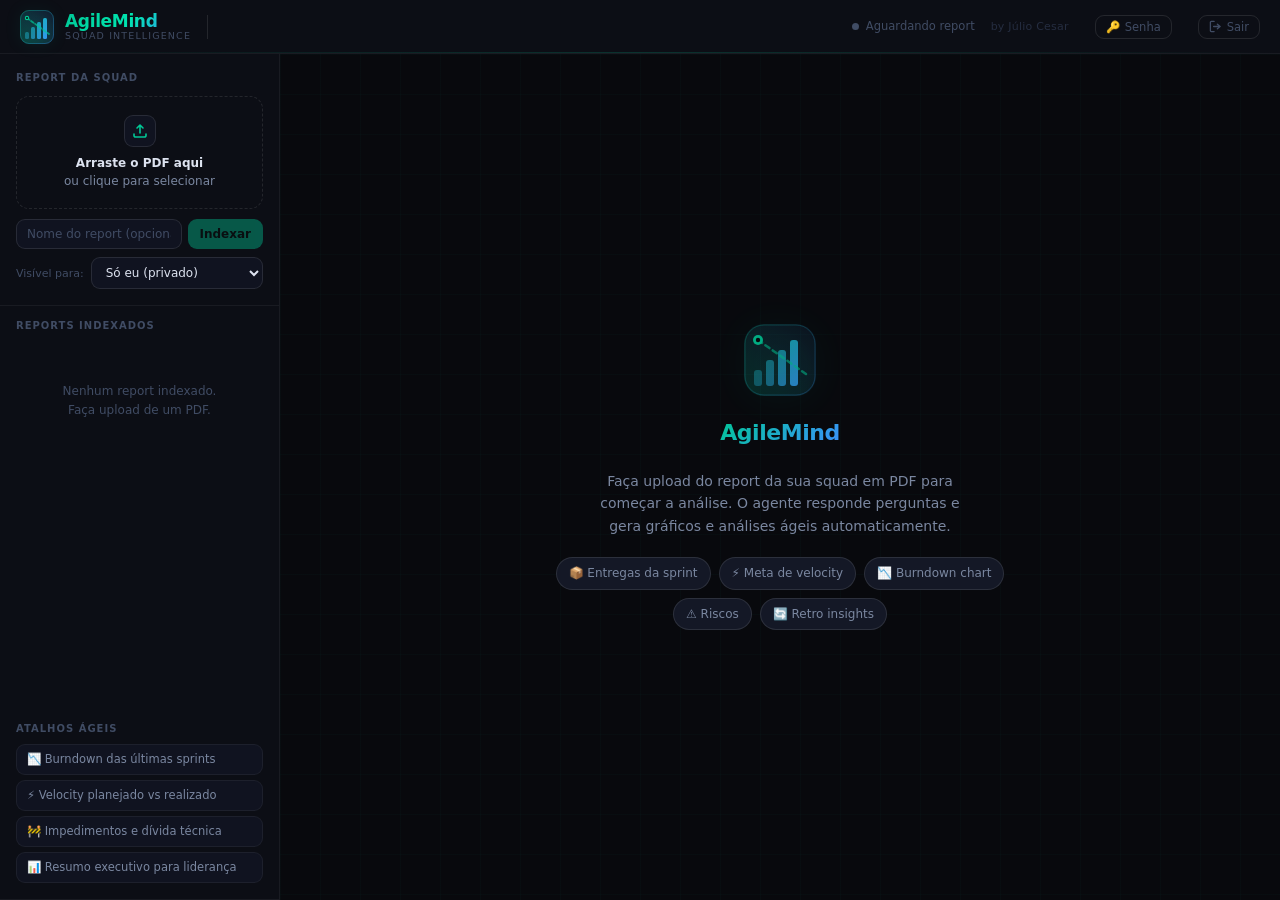
==== templates/index.html @ 61f4c6a7 "Fix desktop: select de visibilidade estourava a sidebar O <select> "Visível para" tinha min-width: a" ====
<!DOCTYPE html>
<html lang="pt-BR">
<head>
<meta charset="UTF-8"/>
<meta name="viewport" content="width=device-width, initial-scale=1.0"/>
<title>AgileMind · Análise de Squads</title>
<link rel="stylesheet" href="/static/pwdfield.css"/>
<style>
/* ═══════════════════════════════════════════════════════
   TOKENS
═══════════════════════════════════════════════════════ */
*, *::before, *::after { box-sizing: border-box; margin: 0; padding: 0; }

:root {
  --bg-base:     #08090d;
  --bg-surface:  #0c0e15;
  --bg-elevated: #101320;
  --bg-card:     #141826;
  --bg-hover:    #1a1f30;
  --bg-active:   #1e2438;

  --border:      rgba(255,255,255,0.055);
  --border-md:   rgba(255,255,255,0.10);
  --border-hi:   rgba(255,255,255,0.16);

  --text-primary:   #dde3f0;
  --text-secondary: #7a87a0;
  --text-muted:     #404c64;
  --text-dim:       #252d40;

  /* AgileMind brand: verde-esmeralda vibrante + laranja */
  --accent:      #00c896;
  --accent-glow: rgba(0,200,150,0.20);
  --accent-bg:   rgba(0,200,150,0.08);
  --accent-2:    #ff7a45;
  --accent-2bg:  rgba(255,122,69,0.10);

  --sprint-blue: #3d8eff;
  --sprint-bluebg: rgba(61,142,255,0.10);

  --red:    #ff5c5c;
  --yellow: #ffc44d;
  --green:  #00c896;

  --radius-sm: 5px;
  --radius-md: 9px;
  --radius-lg: 13px;
  --radius-xl: 18px;

  --font-main: 'DM Sans', 'Segoe UI', system-ui, sans-serif;
  --font-mono: 'JetBrains Mono', 'Fira Code', 'Cascadia Code', monospace;
}

@import url('https://fonts.googleapis.com/css2?family=DM+Sans:wght@300;400;500;600;700&family=JetBrains+Mono:wght@400;500&display=swap');

html, body {
  height: 100%;
  overflow: hidden;
  font-family: var(--font-main);
  background: var(--bg-base);
  color: var(--text-primary);
  font-size: 14px;
  line-height: 1.55;
}

/* ═══════════════════════════════════════════════════════
   LAYOUT
═══════════════════════════════════════════════════════ */
.app {
  display: grid;
  grid-template-rows: 54px 1fr;
  grid-template-columns: 280px 1fr;
  height: 100vh;
  height: 100dvh; /* iOS Safari: respeita a barra do navegador (evita input fora da dobra) */
  min-height: 0;
}

/* ═══════════════════════════════════════════════════════
   HEADER
═══════════════════════════════════════════════════════ */
.header {
  grid-column: 1 / -1;
  background: var(--bg-surface);
  border-bottom: 1px solid var(--border);
  display: flex;
  align-items: center;
  padding: 0 20px;
  gap: 16px;
  position: relative;
  z-index: 10;
}

.header::after {
  content: '';
  position: absolute;
  bottom: 0; left: 0; right: 0;
  height: 1px;
  background: linear-gradient(90deg, transparent, var(--accent-glow), transparent);
}

/* Logo SVG AgileMind */
.logo-wrap {
  display: flex;
  align-items: center;
  gap: 11px;
  flex-shrink: 0;
}
.logo-svg {
  width: 34px;
  height: 34px;
  flex-shrink: 0;
  filter: drop-shadow(0 0 8px var(--accent-glow));
}
.logo-name {
  display: flex;
  flex-direction: column;
  line-height: 1.1;
}
.logo-name-main {
  font-size: 17px;
  font-weight: 700;
  letter-spacing: -0.02em;
  background: linear-gradient(135deg, #00c896 0%, #00e5b0 50%, #3d8eff 100%);
  -webkit-background-clip: text;
  -webkit-text-fill-color: transparent;
  background-clip: text;
}
.logo-name-sub {
  font-size: 9.5px;
  font-weight: 500;
  letter-spacing: 0.12em;
  text-transform: uppercase;
  color: var(--text-muted);
}

.header-divider {
  width: 1px;
  height: 24px;
  background: var(--border-md);
}

.header-doc-badge {
  display: flex;
  align-items: center;
  gap: 7px;
  background: var(--accent-bg);
  border: 1px solid rgba(0,200,150,0.2);
  border-radius: var(--radius-md);
  padding: 4px 10px;
  font-size: 12px;
  color: var(--accent);
  font-weight: 500;
  max-width: 300px;
  overflow: hidden;
  text-overflow: ellipsis;
  white-space: nowrap;
  transition: opacity 0.2s;
}
.header-doc-badge.hidden { display: none; }
.header-doc-badge svg { flex-shrink: 0; }

.header-status {
  margin-left: auto;
  display: flex;
  align-items: center;
  gap: 7px;
  font-size: 11.5px;
  color: var(--text-muted);
}
.status-dot {
  width: 7px; height: 7px;
  border-radius: 50%;
  background: var(--text-muted);
  flex-shrink: 0;
  transition: background 0.3s, box-shadow 0.3s;
}
.status-dot.ok   { background: var(--accent); box-shadow: 0 0 6px var(--accent-glow); }
.status-dot.busy { background: var(--yellow); box-shadow: 0 0 6px rgba(255,196,77,0.4); animation: pulse-busy 1s infinite; }
.status-dot.err  { background: var(--red); }
@keyframes pulse-busy { 0%,100%{opacity:1} 50%{opacity:0.4} }

.header-author {
  font-size: 11px;
  color: var(--text-dim);
  font-weight: 500;
  letter-spacing: 0.02em;
}

/* ═══════════════════════════════════════════════════════
   SIDEBAR
═══════════════════════════════════════════════════════ */
.sidebar {
  background: var(--bg-surface);
  border-right: 1px solid var(--border);
  display: flex;
  flex-direction: column;
  overflow: hidden;
  min-height: 0;
}

.sidebar-section {
  padding: 16px;
  border-bottom: 1px solid var(--border);
}
.sidebar-section-title {
  font-size: 10px;
  font-weight: 600;
  letter-spacing: 0.1em;
  text-transform: uppercase;
  color: var(--text-muted);
  margin-bottom: 10px;
}

/* Upload zone */
.upload-zone {
  border: 1.5px dashed var(--border-md);
  border-radius: var(--radius-lg);
  padding: 18px 12px;
  text-align: center;
  cursor: pointer;
  transition: border-color 0.2s, background 0.2s;
  position: relative;
}
.upload-zone:hover, .upload-zone.drag-over {
  border-color: var(--accent);
  background: var(--accent-bg);
}
.upload-zone input[type=file] {
  position: absolute; inset: 0; opacity: 0; cursor: pointer; width: 100%; height: 100%;
}
.upload-zone-icon {
  width: 32px; height: 32px;
  background: var(--bg-elevated);
  border: 1px solid var(--border-md);
  border-radius: var(--radius-md);
  display: flex; align-items: center; justify-content: center;
  margin: 0 auto 8px;
  color: var(--accent);
  transition: background 0.2s, border-color 0.2s;
}
.upload-zone-text { font-size: 12px; color: var(--text-secondary); line-height: 1.4; }
.upload-zone-text strong { color: var(--text-primary); display: block; margin-bottom: 2px; }

/* Estado: arquivo selecionado */
.upload-zone.file-selected {
  border-style: solid;
  border-color: rgba(0,200,150,0.45);
  background: var(--accent-bg);
  cursor: default;
}
.upload-zone.file-selected input[type=file] { pointer-events: none; }
.upload-zone.file-selected .upload-zone-icon {
  background: rgba(0,200,150,0.15);
  border-color: rgba(0,200,150,0.35);
  color: var(--accent);
}
.upload-file-name {
  font-size: 12.5px;
  font-weight: 600;
  color: var(--accent);
  white-space: nowrap;
  overflow: hidden;
  text-overflow: ellipsis;
  max-width: 180px;
  margin: 0 auto 2px;
}
.upload-file-size {
  font-size: 11px;
  color: var(--text-muted);
}
.upload-file-change {
  display: inline-block;
  margin-top: 6px;
  font-size: 11px;
  color: var(--text-muted);
  text-decoration: underline;
  cursor: pointer;
  pointer-events: all;
  position: relative;
  z-index: 2;
}
.upload-file-change:hover { color: var(--text-secondary); }

/* Alias input */
.alias-row {
  display: flex;
  gap: 6px;
  margin-top: 10px;
}
.alias-input {
  flex: 1;
  min-width: 0; /* permite o flex encolher abaixo da largura intrínseca (select não estoura) */
  max-width: 100%;
  background: var(--bg-elevated);
  border: 1px solid var(--border-md);
  border-radius: var(--radius-md);
  padding: 7px 10px;
  color: var(--text-primary);
  font-size: 12px;
  font-family: var(--font-main);
  outline: none;
  transition: border-color 0.2s;
}
.alias-input:focus { border-color: var(--accent); }
.alias-input::placeholder { color: var(--text-muted); }

.btn-upload {
  padding: 7px 12px;
  background: var(--accent);
  color: #050f0a;
  border: none;
  border-radius: var(--radius-md);
  font-size: 12px;
  font-weight: 600;
  cursor: pointer;
  transition: opacity 0.2s, transform 0.1s;
  font-family: var(--font-main);
  white-space: nowrap;
}
.btn-upload:hover { opacity: 0.88; }
.btn-upload:active { transform: scale(0.97); }
.btn-upload:disabled { opacity: 0.4; cursor: not-allowed; }

/* Progress bar */
.upload-progress {
  margin-top: 10px;
  display: none;
}
.progress-bar-track {
  background: var(--bg-elevated);
  border-radius: 99px;
  height: 4px;
  overflow: hidden;
}
.progress-bar-fill {
  height: 100%;
  background: linear-gradient(90deg, var(--accent), #00e5b0);
  border-radius: 99px;
  transition: width 0.3s;
  width: 0%;
}
.progress-label {
  font-size: 11px;
  color: var(--text-muted);
  margin-top: 5px;
}

/* Reports list */
.reports-list {
  flex: 1;
  overflow-y: auto;
  padding: 10px 10px 16px;
  display: flex;
  flex-direction: column;
  gap: 4px;
  min-height: 0;
}
.reports-list::-webkit-scrollbar { width: 4px; }
.reports-list::-webkit-scrollbar-thumb { background: var(--border-md); border-radius: 2px; }

.report-item {
  padding: 9px 10px;
  border-radius: var(--radius-md);
  cursor: pointer;
  display: flex;
  align-items: flex-start;
  gap: 9px;
  border: 1px solid transparent;
  transition: background 0.15s, border-color 0.15s;
}
.report-item:hover { background: var(--bg-hover); border-color: var(--border); }
.report-item.active {
  background: var(--accent-bg);
  border-color: rgba(0,200,150,0.25);
}
.report-item-icon {
  width: 28px; height: 28px;
  background: var(--bg-elevated);
  border-radius: var(--radius-sm);
  display: flex; align-items: center; justify-content: center;
  font-size: 13px;
  flex-shrink: 0;
  margin-top: 1px;
}
.report-item.active .report-item-icon { background: var(--accent-bg); }
.report-item-info { flex: 1; min-width: 0; }
.report-item-name {
  font-size: 12.5px;
  font-weight: 500;
  color: var(--text-primary);
  white-space: nowrap;
  overflow: hidden;
  text-overflow: ellipsis;
}
.report-item.active .report-item-name { color: var(--accent); }
.report-item-meta {
  font-size: 10.5px;
  color: var(--text-muted);
  margin-top: 1px;
}
.report-item-del {
  opacity: 0;
  background: none;
  border: none;
  color: var(--text-muted);
  cursor: pointer;
  padding: 2px;
  border-radius: 4px;
  transition: opacity 0.15s, color 0.15s;
  flex-shrink: 0;
}
.report-item:hover .report-item-del { opacity: 1; }
.report-item-del:hover { color: var(--red); }

.reports-empty {
  text-align: center;
  padding: 24px 12px;
  color: var(--text-muted);
  font-size: 12px;
  line-height: 1.6;
}

/* Quick prompts */
.sidebar-section.prompts .sidebar-section-title { margin-bottom: 8px; }
.quick-prompts { display: flex; flex-direction: column; gap: 5px; }
.quick-prompt-btn {
  width: 100%;
  text-align: left;
  background: var(--bg-elevated);
  border: 1px solid var(--border);
  border-radius: var(--radius-md);
  padding: 7px 10px;
  font-size: 11.5px;
  color: var(--text-secondary);
  cursor: pointer;
  transition: background 0.15s, border-color 0.15s, color 0.15s;
  font-family: var(--font-main);
  line-height: 1.3;
}
.quick-prompt-btn:hover {
  background: var(--bg-hover);
  border-color: var(--border-md);
  color: var(--text-primary);
}

/* ═══════════════════════════════════════════════════════
   MAIN CONTENT
═══════════════════════════════════════════════════════ */
.main {
  display: flex;
  flex-direction: column;
  min-height: 0;
  background: var(--bg-base);
  position: relative;
  overflow: hidden;
}

/* Background grid decoration */
.main::before {
  content: '';
  position: absolute;
  inset: 0;
  background-image:
    linear-gradient(rgba(0,200,150,0.025) 1px, transparent 1px),
    linear-gradient(90deg, rgba(0,200,150,0.025) 1px, transparent 1px);
  background-size: 40px 40px;
  pointer-events: none;
  z-index: 0;
}

/* Empty state */
.empty-state {
  flex: 1;
  display: flex;
  flex-direction: column;
  align-items: center;
  justify-content: center;
  gap: 20px;
  padding: 40px;
  position: relative;
  z-index: 1;
}
.empty-state.hidden { display: none; }

.empty-logo-big {
  width: 72px; height: 72px;
  filter: drop-shadow(0 0 24px var(--accent-glow));
  opacity: 0.85;
}
.empty-title {
  font-size: 22px;
  font-weight: 700;
  letter-spacing: -0.02em;
  background: linear-gradient(135deg, #00c896, #3d8eff);
  -webkit-background-clip: text;
  -webkit-text-fill-color: transparent;
  background-clip: text;
}
.empty-sub {
  font-size: 14px;
  color: var(--text-secondary);
  text-align: center;
  max-width: 380px;
  line-height: 1.6;
}
.empty-chips {
  display: flex;
  flex-wrap: wrap;
  gap: 8px;
  justify-content: center;
  max-width: 480px;
}
.empty-chip {
  padding: 6px 12px;
  border-radius: 99px;
  border: 1px solid var(--border-md);
  background: var(--bg-card);
  font-size: 12px;
  color: var(--text-secondary);
  cursor: pointer;
  transition: all 0.15s;
}
.empty-chip:hover {
  border-color: var(--accent);
  color: var(--accent);
  background: var(--accent-bg);
}

/* Chat area */
.chat-area {
  flex: 1;
  overflow-y: auto;
  padding: 24px 28px;
  display: flex;
  flex-direction: column;
  gap: 20px;
  min-height: 0;
  position: relative;
  z-index: 1;
}
.chat-area.hidden { display: none; }
.chat-area::-webkit-scrollbar { width: 5px; }
.chat-area::-webkit-scrollbar-thumb { background: var(--border-md); border-radius: 3px; }

/* Messages */
.msg {
  display: flex;
  gap: 12px;
  animation: msg-in 0.25s ease;
}
@keyframes msg-in {
  from { opacity: 0; transform: translateY(8px); }
  to   { opacity: 1; transform: translateY(0); }
}

.msg-avatar {
  width: 32px; height: 32px;
  border-radius: var(--radius-md);
  display: flex; align-items: center; justify-content: center;
  flex-shrink: 0;
  font-size: 14px;
  font-weight: 700;
  margin-top: 2px;
}
.msg-avatar.user {
  background: var(--sprint-bluebg);
  border: 1px solid rgba(61,142,255,0.25);
  color: var(--sprint-blue);
  font-size: 12px;
}
.msg-avatar.agent {
  background: var(--accent-bg);
  border: 1px solid rgba(0,200,150,0.25);
  color: var(--accent);
  padding: 4px;
}

.msg-content { flex: 1; min-width: 0; }
.msg-role {
  font-size: 11px;
  font-weight: 600;
  letter-spacing: 0.05em;
  text-transform: uppercase;
  margin-bottom: 5px;
}
.msg-role.user { color: var(--sprint-blue); }
.msg-role.agent { color: var(--accent); }

.msg-body {
  background: var(--bg-card);
  border: 1px solid var(--border);
  border-radius: 0 var(--radius-lg) var(--radius-lg) var(--radius-lg);
  padding: 12px 16px;
  line-height: 1.65;
  font-size: 13.5px;
}
.msg.user .msg-body {
  background: var(--sprint-bluebg);
  border-color: rgba(61,142,255,0.15);
  border-radius: var(--radius-lg) 0 var(--radius-lg) var(--radius-lg);
}
.msg.agent .msg-body {
  background: var(--bg-card);
}

/* Markdown rendering inside msg-body */
.msg-body h1, .msg-body h2, .msg-body h3 {
  font-weight: 600; margin: 12px 0 6px;
  color: var(--text-primary);
}
.msg-body h1 { font-size: 16px; }
.msg-body h2 { font-size: 14.5px; }
.msg-body h3 { font-size: 13.5px; color: var(--accent); }
.msg-body p { margin-bottom: 8px; }
.msg-body p:last-child { margin-bottom: 0; }
.msg-body ul, .msg-body ol { padding-left: 20px; margin-bottom: 8px; }
.msg-body li { margin-bottom: 3px; }
.msg-body strong { color: var(--text-primary); font-weight: 600; }
.msg-body em { color: var(--text-secondary); }
.msg-body code {
  font-family: var(--font-mono);
  font-size: 12px;
  background: var(--bg-elevated);
  border: 1px solid var(--border-md);
  border-radius: 4px;
  padding: 1px 5px;
  color: var(--accent);
}
.msg-body pre {
  background: var(--bg-elevated);
  border: 1px solid var(--border-md);
  border-radius: var(--radius-md);
  padding: 14px 16px;
  overflow-x: auto;
  margin: 10px 0;
  position: relative;
}
.msg-body pre code {
  background: none;
  border: none;
  padding: 0;
  color: var(--text-primary);
  font-size: 12.5px;
  line-height: 1.6;
}
.msg-body table {
  width: 100%;
  border-collapse: collapse;
  margin: 10px 0;
  font-size: 12.5px;
}
.msg-body th {
  background: var(--bg-elevated);
  padding: 7px 10px;
  text-align: left;
  font-weight: 600;
  color: var(--text-secondary);
  border: 1px solid var(--border-md);
}
.msg-body td {
  padding: 7px 10px;
  border: 1px solid var(--border);
}
.msg-body tr:nth-child(even) td { background: var(--bg-elevated); }
.msg-body blockquote {
  border-left: 3px solid var(--accent);
  padding: 6px 12px;
  margin: 8px 0;
  background: var(--accent-bg);
  border-radius: 0 var(--radius-sm) var(--radius-sm) 0;
  color: var(--text-secondary);
}

/* Copy button on pre */
.pre-wrap { position: relative; }
.pre-copy-btn {
  position: absolute;
  top: 8px; right: 8px;
  background: var(--bg-card);
  border: 1px solid var(--border-md);
  border-radius: var(--radius-sm);
  color: var(--text-muted);
  font-size: 11px;
  padding: 3px 8px;
  cursor: pointer;
  font-family: var(--font-main);
  transition: color 0.15s, border-color 0.15s;
}
.pre-copy-btn:hover { color: var(--accent); border-color: var(--accent); }

/* Typing indicator */
.typing-indicator {
  display: flex;
  gap: 4px;
  align-items: center;
  padding: 4px 0;
}
.typing-dot {
  width: 6px; height: 6px;
  border-radius: 50%;
  background: var(--accent);
  animation: typing 1.2s infinite;
}
.typing-dot:nth-child(2) { animation-delay: 0.2s; }
.typing-dot:nth-child(3) { animation-delay: 0.4s; }
@keyframes typing { 0%,60%,100%{opacity:0.3;transform:scale(0.8)} 30%{opacity:1;transform:scale(1)} }

/* Input bar */
.input-bar {
  padding: 16px 24px 20px;
  border-top: 1px solid var(--border);
  background: var(--bg-surface);
  position: relative;
  z-index: 2;
  display: none;
}
.input-bar.visible { display: block; }

.input-row {
  display: flex;
  gap: 10px;
  align-items: flex-end;
  background: var(--bg-elevated);
  border: 1.5px solid var(--border-md);
  border-radius: var(--radius-xl);
  padding: 8px 8px 8px 16px;
  transition: border-color 0.2s;
}
.input-row:focus-within { border-color: var(--accent); }

.input-textarea {
  flex: 1;
  background: none;
  border: none;
  outline: none;
  color: var(--text-primary);
  font-size: 13.5px;
  font-family: var(--font-main);
  resize: none;
  line-height: 1.5;
  max-height: 160px;
  min-height: 22px;
}
.input-textarea::placeholder { color: var(--text-muted); }

.btn-send {
  width: 36px; height: 36px;
  background: var(--accent);
  border: none;
  border-radius: 50%;
  color: #050f0a;
  cursor: pointer;
  display: flex; align-items: center; justify-content: center;
  flex-shrink: 0;
  transition: opacity 0.2s, transform 0.1s, box-shadow 0.2s;
}
.btn-send:hover { opacity: 0.88; box-shadow: 0 0 12px var(--accent-glow); }
.btn-send:active { transform: scale(0.93); }
.btn-send:disabled { opacity: 0.3; cursor: not-allowed; }

.input-hint {
  font-size: 11px;
  color: var(--text-dim);
  margin-top: 7px;
  text-align: center;
}

.btn-clear {
  background: none;
  border: 1px solid var(--border-md);
  border-radius: var(--radius-md);
  color: var(--text-muted);
  font-size: 11.5px;
  font-family: var(--font-main);
  padding: 4px 10px;
  cursor: pointer;
  display: flex;
  align-items: center;
  gap: 5px;
  transition: color 0.15s, border-color 0.15s, background 0.15s;
  white-space: nowrap;
}
.btn-clear:hover {
  color: var(--red);
  border-color: rgba(255,92,92,0.35);
  background: rgba(255,92,92,0.06);
}

/* ═══════════════════════════════════════════════════════
   UTILITIES
═══════════════════════════════════════════════════════ */
.hidden { display: none !important; }

/* Scrollbar global */
* { scrollbar-width: thin; scrollbar-color: var(--border-md) transparent; }

/* ═══ Modal de troca de senha ═══ */
.modal-overlay {
  position: fixed; inset: 0; background: rgba(0,0,0,0.6); backdrop-filter: blur(2px);
  display: none; align-items: center; justify-content: center; z-index: 100;
}
.modal-overlay.show { display: flex; }
.modal {
  width: 380px; max-width: 92vw; background: var(--bg-card);
  border: 1px solid var(--border-md); border-radius: var(--radius-xl);
  padding: 24px; animation: msg-in 0.2s ease;
}
.modal h3 { font-size: 16px; font-weight: 600; margin-bottom: 4px; }
.modal .modal-sub { font-size: 12.5px; color: var(--text-secondary); margin-bottom: 14px; }
.modal label { display: block; font-size: 12px; color: var(--text-secondary); margin: 12px 0 5px; }
.modal-input {
  width: 100%; background: var(--bg-elevated); border: 1px solid var(--border-md);
  border-radius: var(--radius-md); padding: 10px 12px;
  color: var(--text-primary); font-size: 13.5px; font-family: var(--font-main); outline: none;
}
.modal-input:focus { border-color: var(--accent); }
.modal-err {
  display: none; margin-top: 12px; background: rgba(255,92,92,0.08);
  border: 1px solid rgba(255,92,92,0.3); color: var(--red);
  font-size: 12px; border-radius: 8px; padding: 8px 10px;
}
.modal-err.show { display: block; }
.modal-actions { display: flex; gap: 8px; margin-top: 18px; }
.modal-actions button {
  flex: 1; padding: 10px; border-radius: var(--radius-md); font-size: 13px;
  font-weight: 600; cursor: pointer; font-family: var(--font-main); border: none;
}
.modal-btn-primary { background: var(--accent); color: #050f0a; }
.modal-btn-ghost { background: var(--bg-elevated); color: var(--text-secondary); border: 1px solid var(--border-md); }

/* ═══ Hambúrguer / drawer (mobile) ═══ */
.hamburger { display: none; background: none; border: none; color: var(--text-secondary); cursor: pointer; padding: 4px; align-items: center; }
.hamburger:hover { color: var(--text-primary); }
.sidebar-backdrop { display: none; }

/* ═══ Responsivo (≤768px) ═══ */
@media (max-width: 768px) {
  .app { grid-template-columns: 1fr; }
  .hamburger { display: flex; }
  .header { padding: 0 12px; gap: 9px; }
  .header-divider { display: none; }
  .header-author { display: none; }
  .header-status { display: none; }
  .logo-name-sub { display: none; }
  .header-doc-badge { max-width: 120px; }
  .btn-label { display: none; }
  .btn-clear { padding: 6px 8px !important; margin-left: 6px !important; gap: 0; }

  .sidebar {
    position: fixed; top: 54px; bottom: 0; left: 0;
    width: 84%; max-width: 320px;
    transform: translateX(-100%); transition: transform 0.25s ease; z-index: 40;
  }
  .sidebar.open { transform: translateX(0); box-shadow: 0 0 40px rgba(0,0,0,0.6); }
  .sidebar-backdrop { position: fixed; inset: 54px 0 0 0; background: rgba(0,0,0,0.5); z-index: 35; }
  .sidebar-backdrop.show { display: block; }

  .chat-area { padding: 16px 14px; gap: 16px; }
  .input-bar { padding: 12px 14px 16px; }
  .msg-body { font-size: 14px; }
  .msg-avatar { width: 28px; height: 28px; }
  .empty-state { padding: 24px 18px; gap: 16px; }
  .empty-title { font-size: 19px; }
  .empty-sub { font-size: 13px; }
}
</style>
</head>
<body>
<div class="app">

  <!-- ════ HEADER ════ -->
  <header class="header">
    <button class="hamburger" id="btnMenu" aria-label="Abrir menu">
      <svg width="20" height="20" viewBox="0 0 20 20" fill="none"><path d="M3 5h14M3 10h14M3 15h14" stroke="currentColor" stroke-width="1.7" stroke-linecap="round"/></svg>
    </button>
    <div class="logo-wrap">
      <!-- Logo SVG AgileMind -->
      <svg class="logo-svg" viewBox="0 0 34 34" fill="none" xmlns="http://www.w3.org/2000/svg">
        <defs>
          <linearGradient id="lg1" x1="0" y1="0" x2="34" y2="34" gradientUnits="userSpaceOnUse">
            <stop offset="0%" stop-color="#00c896"/>
            <stop offset="100%" stop-color="#3d8eff"/>
          </linearGradient>
          <linearGradient id="lg2" x1="0" y1="34" x2="34" y2="0" gradientUnits="userSpaceOnUse">
            <stop offset="0%" stop-color="#00c896" stop-opacity="0.3"/>
            <stop offset="100%" stop-color="#3d8eff" stop-opacity="0.1"/>
          </linearGradient>
        </defs>
        <!-- Background rounded square -->
        <rect width="34" height="34" rx="9" fill="url(#lg2)"/>
        <rect x="0.5" y="0.5" width="33" height="33" rx="8.5" stroke="url(#lg1)" stroke-opacity="0.35"/>
        <!-- Sprint track / velocity bars -->
        <rect x="5" y="22" width="4" height="7" rx="1.5" fill="url(#lg1)" opacity="0.5"/>
        <rect x="11" y="17" width="4" height="12" rx="1.5" fill="url(#lg1)" opacity="0.7"/>
        <rect x="17" y="12" width="4" height="17" rx="1.5" fill="url(#lg1)" opacity="0.9"/>
        <rect x="23" y="8" width="4" height="21" rx="1.5" fill="url(#lg1)"/>
        <!-- Burndown line -->
        <path d="M7 8 L29 24" stroke="#00c896" stroke-width="1.8" stroke-linecap="round" stroke-dasharray="3 2" opacity="0.7"/>
        <!-- Neural dot top-left -->
        <circle cx="7" cy="8" r="2.2" fill="#00c896"/>
        <circle cx="7" cy="8" r="1" fill="#050f0a"/>
      </svg>

      <div class="logo-name">
        <span class="logo-name-main">AgileMind</span>
        <span class="logo-name-sub">Squad Intelligence</span>
      </div>
    </div>

    <div class="header-divider"></div>

    <div id="headerDocBadge" class="header-doc-badge hidden">
      <svg width="12" height="12" viewBox="0 0 12 12" fill="none">
        <path d="M2 1.5h5.5L10 4v6.5H2V1.5z" stroke="currentColor" stroke-width="1.2" stroke-linejoin="round"/>
        <path d="M7.5 1.5V4H10" stroke="currentColor" stroke-width="1.2"/>
      </svg>
      <span id="headerDocName">—</span>
    </div>

    <div class="header-status">
      <div class="status-dot" id="statusDot"></div>
      <span id="statusText">Aguardando report</span>
    </div>

    <button class="btn-clear hidden" id="btnClear" title="Limpar conversa">
      <svg width="13" height="13" viewBox="0 0 13 13" fill="none">
        <path d="M2 2l9 9M11 2l-9 9" stroke="currentColor" stroke-width="1.5" stroke-linecap="round"/>
      </svg>
      <span class="btn-label">Limpar</span>
    </button>
    <div class="header-author">by Júlio Cesar</div>
    <a class="btn-clear hidden" id="lnkAdmin" href="/admin" title="Painel de administração" style="margin-left:10px;text-decoration:none">⚙️<span class="btn-label"> Admin</span></a>
    <button class="btn-clear" id="btnChangePwd" title="Trocar senha" style="margin-left:10px">🔑<span class="btn-label"> Senha</span></button>
    <button class="btn-clear" id="btnLogout" title="Sair" style="margin-left:10px">
      <svg width="13" height="13" viewBox="0 0 14 14" fill="none">
        <path d="M5.5 12.5H2.5A1 1 0 0 1 1.5 11.5V2.5A1 1 0 0 1 2.5 1.5H5.5" stroke="currentColor" stroke-width="1.4" stroke-linecap="round"/>
        <path d="M9 9.5L12 7L9 4.5M12 7H5" stroke="currentColor" stroke-width="1.4" stroke-linecap="round" stroke-linejoin="round"/>
      </svg>
      <span class="btn-label">Sair</span>
    </button>
  </header>
  <div class="sidebar-backdrop" id="sidebarBackdrop"></div>

  <!-- ════ SIDEBAR ════ -->
  <aside class="sidebar">

    <!-- Upload section -->
    <div class="sidebar-section">
      <div class="sidebar-section-title">Report da Squad</div>
      <div class="upload-zone" id="uploadZone">
        <input type="file" id="fileInput" accept=".pdf"/>
        <div class="upload-zone-icon" id="uploadZoneIcon">
          <!-- idle: ícone de upload -->
          <svg id="iconUpload" width="16" height="16" viewBox="0 0 16 16" fill="none">
            <path d="M8 2v8M5 5l3-3 3 3" stroke="currentColor" stroke-width="1.6" stroke-linecap="round" stroke-linejoin="round"/>
            <path d="M2 11v1.5A1.5 1.5 0 0 0 3.5 14h9A1.5 1.5 0 0 0 14 12.5V11" stroke="currentColor" stroke-width="1.6" stroke-linecap="round"/>
          </svg>
          <!-- selected: ícone de PDF -->
          <svg id="iconPdf" width="16" height="16" viewBox="0 0 16 16" fill="none" style="display:none">
            <path d="M3 2h7l3 3v9H3V2z" stroke="currentColor" stroke-width="1.4" stroke-linejoin="round"/>
            <path d="M10 2v3h3" stroke="currentColor" stroke-width="1.4"/>
            <text x="4.5" y="12" font-size="4.5" font-weight="700" fill="currentColor" font-family="monospace">PDF</text>
          </svg>
        </div>
        <!-- idle text -->
        <div class="upload-zone-text" id="uploadZoneTextIdle">
          <strong>Arraste o PDF aqui</strong>
          ou clique para selecionar
        </div>
        <!-- selected text -->
        <div id="uploadZoneTextSelected" style="display:none">
          <div class="upload-file-name" id="uploadFileName">—</div>
          <div class="upload-file-size" id="uploadFileSize"></div>
          <span class="upload-file-change" id="uploadFileChange">trocar arquivo</span>
        </div>
      </div>
      <div class="alias-row">
        <input class="alias-input" id="aliasInput" type="text" placeholder="Nome do report (opcional)"/>
        <button class="btn-upload" id="btnUpload" disabled>Indexar</button>
      </div>
      <div style="display:flex;gap:7px;align-items:center;margin-top:8px">
        <label style="font-size:11px;color:var(--text-muted);white-space:nowrap">Visível para:</label>
        <select class="alias-input" id="visibilityInput" style="flex:1">
          <option value="private">Só eu (privado)</option>
          <option value="public">Todos os usuários (público)</option>
        </select>
      </div>
      <div class="upload-progress" id="uploadProgress">
        <div class="progress-bar-track"><div class="progress-bar-fill" id="progressFill"></div></div>
        <div class="progress-label" id="progressLabel">Processando...</div>
      </div>
    </div>

    <!-- Reports list -->
    <div class="sidebar-section-title" style="padding: 12px 16px 4px; font-size:10px; font-weight:600; letter-spacing:0.1em; text-transform:uppercase; color:var(--text-muted);">Reports Indexados</div>
    <div class="reports-list" id="reportsList">
      <div class="reports-empty" id="reportsEmpty">Nenhum report indexado.<br>Faça upload de um PDF.</div>
    </div>

    <!-- Quick prompts -->
    <div class="sidebar-section prompts" style="margin-top: auto;">
      <div class="sidebar-section-title">Atalhos ágeis</div>
      <div class="quick-prompts">
        <button class="quick-prompt-btn" data-prompt="Gere um gráfico de burndown das últimas 3 sprints com os dados do report (use Chart.js em HTML).">📉 Burndown das últimas sprints</button>
        <button class="quick-prompt-btn" data-prompt="Qual foi a velocity média da squad nas últimas sprints? Compare com o planejado vs realizado.">⚡ Velocity planejado vs realizado</button>
        <button class="quick-prompt-btn" data-prompt="Identifique os principais impedimentos e dívidas técnicas mencionados no report e sugira ações de resolução.">🚧 Impedimentos e dívida técnica</button>
        <button class="quick-prompt-btn" data-prompt="Crie um resumo executivo deste report em formato de apresentação para liderança, destacando entregas, métricas e riscos.">📊 Resumo executivo para liderança</button>
      </div>
    </div>
  </aside>

  <!-- ════ MAIN ════ -->
  <main class="main">

    <!-- Empty state -->
    <div class="empty-state" id="emptyState">
      <svg class="empty-logo-big" viewBox="0 0 72 72" fill="none" xmlns="http://www.w3.org/2000/svg">
        <defs>
          <linearGradient id="elg1" x1="0" y1="0" x2="72" y2="72" gradientUnits="userSpaceOnUse">
            <stop offset="0%" stop-color="#00c896"/>
            <stop offset="100%" stop-color="#3d8eff"/>
          </linearGradient>
          <linearGradient id="elg2" x1="0" y1="72" x2="72" y2="0" gradientUnits="userSpaceOnUse">
            <stop offset="0%" stop-color="#00c896" stop-opacity="0.2"/>
            <stop offset="100%" stop-color="#3d8eff" stop-opacity="0.08"/>
          </linearGradient>
        </defs>
        <rect width="72" height="72" rx="20" fill="url(#elg2)"/>
        <rect x="1" y="1" width="70" height="70" rx="19" stroke="url(#elg1)" stroke-opacity="0.3"/>
        <rect x="10" y="46" width="8" height="16" rx="3" fill="url(#elg1)" opacity="0.45"/>
        <rect x="22" y="36" width="8" height="26" rx="3" fill="url(#elg1)" opacity="0.6"/>
        <rect x="34" y="26" width="8" height="36" rx="3" fill="url(#elg1)" opacity="0.78"/>
        <rect x="46" y="16" width="8" height="46" rx="3" fill="url(#elg1)" opacity="0.95"/>
        <path d="M14 16 L62 50" stroke="#00c896" stroke-width="2.5" stroke-linecap="round" stroke-dasharray="5 4" opacity="0.6"/>
        <circle cx="14" cy="16" r="5" fill="#00c896"/>
        <circle cx="14" cy="16" r="2.2" fill="#08090d"/>
      </svg>
      <div class="empty-title">AgileMind</div>
      <div class="empty-sub">Faça upload do report da sua squad em PDF para começar a análise. O agente responde perguntas e gera gráficos e análises ágeis automaticamente.</div>
      <div class="empty-chips">
        <span class="empty-chip" data-prompt="Quais foram as entregas desta sprint?">📦 Entregas da sprint</span>
        <span class="empty-chip" data-prompt="A squad atingiu a meta de velocity?">⚡ Meta de velocity</span>
        <span class="empty-chip" data-prompt="Gere um gráfico de burndown (Chart.js).">📉 Burndown chart</span>
        <span class="empty-chip" data-prompt="Quais são os riscos identificados?">⚠️ Riscos</span>
        <span class="empty-chip" data-prompt="Crie sugestões para a próxima retrospectiva.">🔄 Retro insights</span>
      </div>
    </div>

    <!-- Chat area -->
    <div class="chat-area hidden" id="chatArea"></div>

    <!-- Input bar -->
    <div class="input-bar" id="inputBar">
      <div class="input-row">
        <textarea class="input-textarea" id="inputTextarea"
          placeholder="Pergunte sobre o report ou peça uma análise / gráfico ágil..."
          rows="1"></textarea>
        <button class="btn-send" id="btnSend">
          <svg width="16" height="16" viewBox="0 0 16 16" fill="none">
            <path d="M2 8h12M9 4l5 4-5 4" stroke="currentColor" stroke-width="1.8" stroke-linecap="round" stroke-linejoin="round"/>
          </svg>
        </button>
      </div>
      <div class="input-hint">Enter para enviar · Shift+Enter para nova linha</div>
    </div>
  </main>

</div>

<!-- Modal: trocar senha -->
<div class="modal-overlay" id="pwdModal">
  <div class="modal">
    <h3>Trocar senha</h3>
    <div class="modal-sub">Por segurança, você será deslogado após a troca.</div>
    <label>Senha atual</label>
    <input id="pwd_cur" class="modal-input" type="password" data-pwd autocomplete="current-password" placeholder="••••••••"/>
    <label>Nova senha (mín. 8)</label>
    <input id="pwd_new" class="modal-input" type="password" data-pwd autocomplete="new-password" placeholder="••••••••"/>
    <label>Confirmar nova senha</label>
    <input id="pwd_conf" class="modal-input" type="password" data-pwd autocomplete="new-password" placeholder="••••••••"/>
    <div class="modal-err" id="pwd_err"></div>
    <div class="modal-actions">
      <button class="modal-btn-ghost" id="pwd_cancel" type="button">Cancelar</button>
      <button class="modal-btn-primary" id="pwd_save" type="button">Alterar senha</button>
    </div>
  </div>
</div>

<script src="/static/pwdfield.js"></script>
<script>
// ═══════════════════════════════════════════════════════
//  STATE
// ═══════════════════════════════════════════════════════
let activeDocumentId = null;
let activeAlias    = null;
let isStreaming    = false;
let pendingFile    = null;

// ═══════════════════════════════════════════════════════
//  ELEMENTS
// ═══════════════════════════════════════════════════════
const fileInput       = document.getElementById('fileInput');
const uploadZone      = document.getElementById('uploadZone');
const aliasInput      = document.getElementById('aliasInput');
const btnUpload       = document.getElementById('btnUpload');
const uploadProgress  = document.getElementById('uploadProgress');
const progressFill    = document.getElementById('progressFill');
const progressLabel   = document.getElementById('progressLabel');
const reportsList     = document.getElementById('reportsList');
const reportsEmpty    = document.getElementById('reportsEmpty');
const emptyState      = document.getElementById('emptyState');
const chatArea        = document.getElementById('chatArea');
const inputBar        = document.getElementById('inputBar');
const inputTextarea   = document.getElementById('inputTextarea');
const btnSend         = document.getElementById('btnSend');
const btnClear        = document.getElementById('btnClear');
const statusDot       = document.getElementById('statusDot');
const statusText      = document.getElementById('statusText');
const headerDocBadge  = document.getElementById('headerDocBadge');
const headerDocName   = document.getElementById('headerDocName');
const iconUpload      = document.getElementById('iconUpload');
const iconPdf         = document.getElementById('iconPdf');
const uploadZoneTextIdle     = document.getElementById('uploadZoneTextIdle');
const uploadZoneTextSelected = document.getElementById('uploadZoneTextSelected');
const uploadFileName  = document.getElementById('uploadFileName');
const uploadFileSize  = document.getElementById('uploadFileSize');
const uploadFileChange = document.getElementById('uploadFileChange');

// ═══════════════════════════════════════════════════════
//  STATUS
// ═══════════════════════════════════════════════════════
function setStatus(state, msg) {
  statusDot.className = 'status-dot ' + state;
  statusText.textContent = msg;
}

// ═══════════════════════════════════════════════════════
//  UPLOAD
// ═══════════════════════════════════════════════════════
uploadZone.addEventListener('dragover', e => { e.preventDefault(); uploadZone.classList.add('drag-over'); });
uploadZone.addEventListener('dragleave', () => uploadZone.classList.remove('drag-over'));
uploadZone.addEventListener('drop', e => {
  e.preventDefault();
  uploadZone.classList.remove('drag-over');
  const f = e.dataTransfer.files[0];
  if (f && f.type === 'application/pdf') selectFile(f);
});

fileInput.addEventListener('change', () => {
  if (fileInput.files[0]) selectFile(fileInput.files[0]);
});

function selectFile(f) {
  pendingFile = f;
  aliasInput.placeholder = f.name.replace('.pdf', '');
  btnUpload.disabled = false;
  // Estado: arquivo selecionado
  uploadZone.classList.add('file-selected');
  iconUpload.style.display = 'none';
  iconPdf.style.display = '';
  uploadZoneTextIdle.style.display = 'none';
  uploadZoneTextSelected.style.display = '';
  uploadFileName.textContent = f.name;
  uploadFileSize.textContent = (f.size / 1024 / 1024).toFixed(2) + ' MB';
}

function resetUploadZone() {
  pendingFile = null;
  fileInput.value = '';
  aliasInput.value = '';
  aliasInput.placeholder = 'Nome do report (opcional)';
  btnUpload.disabled = true;
  uploadZone.classList.remove('file-selected');
  iconUpload.style.display = '';
  iconPdf.style.display = 'none';
  uploadZoneTextIdle.style.display = '';
  uploadZoneTextSelected.style.display = 'none';
  uploadFileName.textContent = '—';
  uploadFileSize.textContent = '';
}

// "trocar arquivo" reabre o seletor
uploadFileChange.addEventListener('click', (e) => {
  e.stopPropagation();
  resetUploadZone();
  fileInput.click();
});

btnUpload.addEventListener('click', doUpload);

async function doUpload() {
  if (!pendingFile || isStreaming) return;
  const alias = aliasInput.value.trim() || pendingFile.name.replace('.pdf', '');

  btnUpload.disabled = true;
  uploadProgress.style.display = 'block';
  progressFill.style.width = '0%';
  progressLabel.textContent = 'Extraindo texto...';
  setStatus('busy', 'Indexando report...');

  const fd = new FormData();
  fd.append('file', pendingFile);
  fd.append('alias', alias);
  fd.append('visibility', document.getElementById('visibilityInput').value);

  try {
    const res = await fetch('/upload', { method: 'POST', body: fd });
    const reader = res.body.getReader();
    const dec = new TextDecoder();
    let buf = '';
    while (true) {
      const { done, value } = await reader.read();
      if (done) break;
      buf += dec.decode(value, { stream: true });
      const lines = buf.split('\n');
      buf = lines.pop();
      for (const line of lines) {
        if (!line.startsWith('data: ')) continue;
        const ev = JSON.parse(line.slice(6));
        if (ev.type === 'progress') {
          progressFill.style.width = ev.pct + '%';
          const labels = { extract: 'Extraindo texto...', classify: 'Verificando documento...', chunk: 'Dividindo em chunks...', embed: 'Gerando embeddings...' };
          progressLabel.textContent = labels[ev.step] || 'Processando...';
        } else if (ev.type === 'done') {
          progressFill.style.width = '100%';
          progressLabel.textContent = `✓ ${ev.chunks} chunks indexados`;
          setTimeout(() => { uploadProgress.style.display = 'none'; }, 1500);
          setStatus('ok', 'Report pronto');
          resetUploadZone();
          const newDocId = ev.document_id;
          await loadReportsList(false);
          // Auto-activate the just-uploaded doc
          if (newDocId) activateReport(newDocId, ev.alias);
        } else if (ev.type === 'rejected') {
          progressFill.style.width = '100%';
          progressFill.style.background = 'var(--red)';
          progressLabel.style.color = 'var(--red)';
          progressLabel.textContent = '✗ ' + ev.message;
          setStatus('err', 'Documento recusado');
          setTimeout(() => {
            uploadProgress.style.display = 'none';
            progressFill.style.background = '';
            progressLabel.style.color = '';
            resetUploadZone();
          }, 4000);
        } else if (ev.type === 'error') {
          progressLabel.textContent = '✗ Erro: ' + ev.message;
          setStatus('err', 'Erro no upload');
        }
      }
    }
  } catch (e) {
    progressLabel.textContent = '✗ Falha na conexão';
    setStatus('err', 'Erro');
  }
}

// ═══════════════════════════════════════════════════════
//  REPORTS LIST
// ═══════════════════════════════════════════════════════
async function loadReportsList(autoActivate = false) {
  try {
    const res = await fetch('/pdf/indices');
    const data = await res.json();
    renderReportsList(data.indices, autoActivate);
  } catch {}
}

function renderReportsList(indices, autoActivate = false) {
  const existing = reportsList.querySelectorAll('.report-item');
  existing.forEach(el => el.remove());

  if (!indices || !indices.length) {
    reportsEmpty.classList.remove('hidden');
    return;
  }
  reportsEmpty.classList.add('hidden');

  indices.forEach(idx => {
    const item = document.createElement('div');
    item.className = 'report-item' + (activeDocumentId === idx.document_id ? ' active' : '');
    item.dataset.documentId = idx.document_id;
    const visBadge = idx.visibility === 'public'
      ? '<span style="font-size:9.5px;color:var(--accent)">público</span>'
      : '<span style="font-size:9.5px;color:var(--text-muted)">privado</span>';
    const delBtn = idx.is_owner
      ? `<button class="report-item-del" title="Remover">
           <svg width="13" height="13" viewBox="0 0 13 13" fill="none"><path d="M2 2l9 9M11 2l-9 9" stroke="currentColor" stroke-width="1.5" stroke-linecap="round"/></svg>
         </button>` : '';
    item.innerHTML = `
      <div class="report-item-icon">📄</div>
      <div class="report-item-info">
        <div class="report-item-name">${escapeHtml(idx.alias)}</div>
        <div class="report-item-meta">${visBadge}${idx.is_owner ? '' : ' · de outro usuário'}</div>
      </div>
      ${delBtn}`;

    item.addEventListener('click', async (e) => {
      if (e.target.closest('.report-item-del')) return;
      await selectReport(idx.document_id, idx.alias);
    });

    const del = item.querySelector('.report-item-del');
    if (del) del.addEventListener('click', async (e) => {
      e.stopPropagation();
      if (!confirm(`Remover o report "${idx.alias}"?\n\nEsta ação não pode ser desfeita.`)) return;
      await deleteReport(idx.document_id, item);
    });

    reportsList.appendChild(item);

    if (autoActivate && !activeDocumentId) {
      selectReport(idx.document_id, idx.alias);
    }
  });
}

async function selectReport(documentId, alias) {
  try {
    const res = await fetch('/pdf/load', {
      method: 'POST',
      headers: { 'Content-Type': 'application/json' },
      body: JSON.stringify({ document_id: documentId })
    });
    const data = await res.json();
    if (data.ok) {
      activateReport(documentId, data.alias || alias);
    }
  } catch {}
}

function activateReport(documentId, alias) {
  activeDocumentId = documentId;
  activeAlias    = alias;

  // Header badge
  headerDocName.textContent = alias;
  headerDocBadge.classList.remove('hidden');

  // Status
  setStatus('ok', 'Report ativo');

  // Show chat
  emptyState.classList.add('hidden');
  chatArea.classList.remove('hidden');
  inputBar.classList.add('visible');

  // Sidebar highlight
  document.querySelectorAll('.report-item').forEach(el => {
    el.classList.toggle('active', el.dataset.documentId === documentId);
  });

  // Fecha o drawer no mobile ao ativar um report
  closeSidebar();

  // Welcome message
  if (chatArea.children.length === 0) {
    appendMsg('agent', `**Report carregado:** ${alias}\n\nPronto para análise! Você pode me fazer perguntas sobre o conteúdo, solicitar métricas, gerar gráficos (burndown, velocity, etc.) ou pedir insights ágeis.\n\nO que deseja analisar?`);
  }
}

async function deleteReport(documentId, item) {
  try {
    await fetch('/pdf/delete', {
      method: 'POST',
      headers: { 'Content-Type': 'application/json' },
      body: JSON.stringify({ document_id: documentId })
    });
    item.remove();
    if (activeDocumentId === documentId) {
      activeDocumentId = null;
      activeAlias = null;
      headerDocBadge.classList.add('hidden');
      chatArea.innerHTML = '';
      chatArea.classList.add('hidden');
      inputBar.classList.remove('visible');
      emptyState.classList.remove('hidden');
      setStatus('', 'Aguardando report');
    }
    const remaining = reportsList.querySelectorAll('.report-item');
    if (!remaining.length) reportsEmpty.classList.remove('hidden');
  } catch {}
}

// ═══════════════════════════════════════════════════════
//  CHAT
// ═══════════════════════════════════════════════════════
function appendMsg(role, text = '') {
  const isAgent = role === 'agent';
  const div = document.createElement('div');
  div.className = 'msg ' + role;

  const avatarHTML = isAgent
    ? `<div class="msg-avatar agent">
        <svg viewBox="0 0 18 18" fill="none" xmlns="http://www.w3.org/2000/svg" width="18" height="18">
          <rect x="2" y="10" width="3" height="6" rx="1" fill="currentColor" opacity="0.5"/>
          <rect x="7" y="7" width="3" height="9" rx="1" fill="currentColor" opacity="0.7"/>
          <rect x="12" y="4" width="3" height="12" rx="1" fill="currentColor"/>
          <path d="M3.5 4 L14.5 10" stroke="currentColor" stroke-width="1.2" stroke-linecap="round" stroke-dasharray="2 1.5" opacity="0.6"/>
          <circle cx="3.5" cy="4" r="1.8" fill="currentColor"/>
        </svg>
      </div>`
    : `<div class="msg-avatar user">JC</div>`;

  div.innerHTML = `
    ${avatarHTML}
    <div class="msg-content">
      <div class="msg-role ${role}">${isAgent ? 'AgileMind' : 'Você'}</div>
      <div class="msg-body">${isAgent ? renderMarkdown(text) : escapeHtml(text)}</div>
    </div>`;

  chatArea.appendChild(div);
  chatArea.scrollTop = chatArea.scrollHeight;
  btnClear.classList.remove('hidden');
  return div.querySelector('.msg-body');
}

function appendTyping() {
  const div = document.createElement('div');
  div.className = 'msg agent';
  div.id = 'typingMsg';
  div.innerHTML = `
    <div class="msg-avatar agent">
      <svg viewBox="0 0 18 18" fill="none" xmlns="http://www.w3.org/2000/svg" width="18" height="18">
        <rect x="2" y="10" width="3" height="6" rx="1" fill="currentColor" opacity="0.5"/>
        <rect x="7" y="7" width="3" height="9" rx="1" fill="currentColor" opacity="0.7"/>
        <rect x="12" y="4" width="3" height="12" rx="1" fill="currentColor"/>
        <path d="M3.5 4 L14.5 10" stroke="currentColor" stroke-width="1.2" stroke-linecap="round" stroke-dasharray="2 1.5" opacity="0.6"/>
        <circle cx="3.5" cy="4" r="1.8" fill="currentColor"/>
      </svg>
    </div>
    <div class="msg-content">
      <div class="msg-role agent">AgileMind</div>
      <div class="msg-body">
        <div class="typing-indicator">
          <div class="typing-dot"></div>
          <div class="typing-dot"></div>
          <div class="typing-dot"></div>
        </div>
      </div>
    </div>`;
  chatArea.appendChild(div);
  chatArea.scrollTop = chatArea.scrollHeight;
}

async function sendMessage(question) {
  if (!question.trim() || isStreaming || !activeDocumentId) return;
  isStreaming = true;
  btnSend.disabled = true;
  inputTextarea.disabled = true;

  // User message
  appendMsg('user', question);
  appendTyping();
  setStatus('busy', 'Analisando...');

  let fullText = '';
  let bodyEl = null;

  try {
    const res = await fetch('/chat', {
      method: 'POST',
      headers: { 'Content-Type': 'application/json' },
      body: JSON.stringify({ question, document_id: activeDocumentId })
    });

    const reader = res.body.getReader();
    const dec = new TextDecoder();
    let buf = '';

    while (true) {
      const { done, value } = await reader.read();
      if (done) break;
      buf += dec.decode(value, { stream: true });
      const lines = buf.split('\n');
      buf = lines.pop();

      for (const line of lines) {
        if (!line.startsWith('data: ')) continue;
        const ev = JSON.parse(line.slice(6));
        if (ev.type === 'token') {
          if (!bodyEl) {
            const typing = document.getElementById('typingMsg');
            if (typing) typing.remove();
            bodyEl = appendMsg('agent', '');
          }
          fullText += ev.text;
          bodyEl.innerHTML = renderMarkdown(fullText);
          chatArea.scrollTop = chatArea.scrollHeight;
        } else if (ev.type === 'done') {
          setStatus('ok', 'Pronto');
          addCopyButtons();
        } else if (ev.type === 'error') {
          const typing = document.getElementById('typingMsg');
          if (typing) typing.remove();
          appendMsg('agent', `⚠️ Erro: ${ev.message}`);
          setStatus('err', 'Erro');
        }
      }
    }
  } catch (e) {
    const typing = document.getElementById('typingMsg');
    if (typing) typing.remove();
    appendMsg('agent', '⚠️ Falha na conexão com o servidor.');
    setStatus('err', 'Erro de conexão');
  }

  isStreaming = false;
  btnSend.disabled = false;
  inputTextarea.disabled = false;
  inputTextarea.focus();
}

// ═══════════════════════════════════════════════════════
//  MARKDOWN RENDERER
// ═══════════════════════════════════════════════════════
function renderMarkdown(text) {
  let html = escapeHtml(text);
  // Headers
  html = html.replace(/^### (.+)$/gm, '<h3>$1</h3>');
  html = html.replace(/^## (.+)$/gm, '<h2>$1</h2>');
  html = html.replace(/^# (.+)$/gm, '<h1>$1</h1>');
  // Bold + italic
  html = html.replace(/\*\*\*(.+?)\*\*\*/g, '<strong><em>$1</em></strong>');
  html = html.replace(/\*\*(.+?)\*\*/g, '<strong>$1</strong>');
  html = html.replace(/\*(.+?)\*/g, '<em>$1</em>');
  // Code blocks (before inline code)
  html = html.replace(/```(\w*)\n([\s\S]*?)```/g, (_, lang, code) => {
    return `<div class="pre-wrap"><pre><code class="lang-${lang}">${code}</code></pre><button class="pre-copy-btn" onclick="copyCode(this)">Copiar</button></div>`;
  });
  // Inline code
  html = html.replace(/`([^`]+)`/g, '<code>$1</code>');
  // Blockquote
  html = html.replace(/^&gt; (.+)$/gm, '<blockquote>$1</blockquote>');
  // Tables
  html = html.replace(/(\|.+\|\n\|[-| :]+\|\n(?:\|.+\|\n?)+)/g, (table) => {
    const rows = table.trim().split('\n').filter(r => !r.match(/^\|[-| :]+\|$/));
    let tableHtml = '<table>';
    rows.forEach((row, i) => {
      const cells = row.split('|').filter((_, ci) => ci > 0 && ci < row.split('|').length - 1);
      if (i === 0) {
        tableHtml += '<thead><tr>' + cells.map(c => `<th>${c.trim()}</th>`).join('') + '</tr></thead><tbody>';
      } else {
        tableHtml += '<tr>' + cells.map(c => `<td>${c.trim()}</td>`).join('') + '</tr>';
      }
    });
    tableHtml += '</tbody></table>';
    return tableHtml;
  });
  // Unordered lists
  html = html.replace(/((?:^[*\-] .+\n?)+)/gm, (block) => {
    const items = block.trim().split('\n').map(l => `<li>${l.replace(/^[*\-] /, '')}</li>`).join('');
    return `<ul>${items}</ul>`;
  });
  // Ordered lists
  html = html.replace(/((?:^\d+\. .+\n?)+)/gm, (block) => {
    const items = block.trim().split('\n').map(l => `<li>${l.replace(/^\d+\. /, '')}</li>`).join('');
    return `<ol>${items}</ol>`;
  });
  // Paragraphs
  html = html.replace(/\n\n+/g, '</p><p>');
  html = html.replace(/\n/g, '<br>');
  if (!html.startsWith('<h') && !html.startsWith('<ul') && !html.startsWith('<ol') && !html.startsWith('<table') && !html.startsWith('<blockquote') && !html.startsWith('<div')) {
    html = '<p>' + html + '</p>';
  }
  return html;
}

function escapeHtml(s) {
  return s.replace(/&/g,'&amp;').replace(/</g,'&lt;').replace(/>/g,'&gt;').replace(/"/g,'&quot;');
}

function copyCode(btn) {
  const code = btn.previousElementSibling.querySelector('code').textContent;
  navigator.clipboard.writeText(code).then(() => {
    btn.textContent = 'Copiado!';
    setTimeout(() => btn.textContent = 'Copiar', 2000);
  });
}

function addCopyButtons() {
  // already inline via renderMarkdown
}

// ═══════════════════════════════════════════════════════
//  INPUT HANDLING
// ═══════════════════════════════════════════════════════
inputTextarea.addEventListener('keydown', (e) => {
  if (e.key === 'Enter' && !e.shiftKey) {
    e.preventDefault();
    const q = inputTextarea.value.trim();
    if (q) {
      inputTextarea.value = '';
      inputTextarea.style.height = 'auto';
      sendMessage(q);
    }
  }
});

inputTextarea.addEventListener('input', () => {
  inputTextarea.style.height = 'auto';
  inputTextarea.style.height = Math.min(inputTextarea.scrollHeight, 160) + 'px';
});

btnSend.addEventListener('click', () => {
  const q = inputTextarea.value.trim();
  if (q) {
    inputTextarea.value = '';
    inputTextarea.style.height = 'auto';
    sendMessage(q);
  }
});

btnClear.addEventListener('click', () => {
  chatArea.innerHTML = '';
  chatArea.classList.add('hidden');
  inputBar.classList.remove('visible');
  emptyState.classList.remove('hidden');
  headerDocBadge.classList.add('hidden');
  btnClear.classList.add('hidden');
  activeDocumentId = null;
  activeAlias = null;
  setStatus('', 'Aguardando report');
  document.querySelectorAll('.report-item').forEach(el => el.classList.remove('active'));
});

// Quick prompt chips (empty state)
document.querySelectorAll('.empty-chip').forEach(chip => {
  chip.addEventListener('click', () => {
    if (!activeDocumentId) return;
    sendMessage(chip.dataset.prompt);
  });
});

// Quick prompt buttons (sidebar)
document.querySelectorAll('.quick-prompt-btn').forEach(btn => {
  btn.addEventListener('click', () => {
    if (!activeDocumentId) return;
    inputTextarea.value = btn.dataset.prompt;
    inputTextarea.dispatchEvent(new Event('input'));
    inputTextarea.focus();
  });
});

// ═══════════════════════════════════════════════════════
//  INIT
// ═══════════════════════════════════════════════════════
// Logout: encerra a sessão no servidor e volta para a tela de login
document.getElementById('btnLogout').addEventListener('click', async () => {
  try { await fetch('/logout', { method: 'POST' }); } catch {}
  window.location.href = '/login';
});

// Drawer da sidebar (mobile)
const sidebarEl = document.querySelector('.sidebar');
const sidebarBackdrop = document.getElementById('sidebarBackdrop');
function openSidebar() { sidebarEl.classList.add('open'); sidebarBackdrop.classList.add('show'); }
function closeSidebar() { sidebarEl.classList.remove('open'); sidebarBackdrop.classList.remove('show'); }
document.getElementById('btnMenu').addEventListener('click', openSidebar);
sidebarBackdrop.addEventListener('click', closeSidebar);

// Mostra o link de Admin só para administradores (role do /me)
async function checkRole() {
  try {
    const r = await fetch('/me');
    if (r.ok) {
      const me = await r.json();
      if (me.role === 'admin') document.getElementById('lnkAdmin').classList.remove('hidden');
    }
  } catch {}
}

// Trocar senha — modal usando o componente reutilizável de senha (pwdfield)
const pwdModal = document.getElementById('pwdModal');
const pwdErr = document.getElementById('pwd_err');

function openPwdModal() {
  ['pwd_cur', 'pwd_new', 'pwd_conf'].forEach(id => {
    const i = document.getElementById(id); i.value = ''; i.type = 'password';
  });
  pwdErr.classList.remove('show'); pwdErr.textContent = '';
  pwdModal.classList.add('show');
  document.getElementById('pwd_cur').focus();
}
function closePwdModal() { pwdModal.classList.remove('show'); }

document.getElementById('btnChangePwd').addEventListener('click', openPwdModal);
document.getElementById('pwd_cancel').addEventListener('click', closePwdModal);
pwdModal.addEventListener('click', (e) => { if (e.target === pwdModal) closePwdModal(); });

document.getElementById('pwd_save').addEventListener('click', async () => {
  const cur = document.getElementById('pwd_cur').value;
  const nova = document.getElementById('pwd_new').value;
  const conf = document.getElementById('pwd_conf').value;
  pwdErr.classList.remove('show');
  if (!cur || !nova || !conf) { pwdErr.textContent = 'Preencha todos os campos.'; pwdErr.classList.add('show'); return; }
  if (nova !== conf) { pwdErr.textContent = 'A nova senha e a confirmação não coincidem.'; pwdErr.classList.add('show'); return; }
  try {
    const r = await fetch('/account/change-password', {
      method: 'POST', headers: { 'Content-Type': 'application/json' },
      body: JSON.stringify({ current_password: cur, new_password: nova, confirm_password: conf }),
    });
    const d = await r.json().catch(() => ({}));
    if (r.ok) { alert('Senha alterada! Você será deslogado por segurança.'); window.location.href = '/login'; }
    else { pwdErr.textContent = d.error || ('Erro ' + r.status); pwdErr.classList.add('show'); }
  } catch { pwdErr.textContent = 'Falha de conexão.'; pwdErr.classList.add('show'); }
});

(async function init() {
  setStatus('', 'Aguardando report');
  checkRole();
  await loadReportsList(true);
})();
</script>
</body>
</html>
---- static/pwdfield.css ----
/* Componente de campo de senha (olho mostrar/ocultar). Usa fallbacks de cor
   para funcionar em qualquer tela, independente das variáveis locais. */
.pwdfield {
  position: relative;
  display: block;
  width: 100%;
}
.pwdfield > input {
  width: 100%;
  padding-right: 40px !important;
}
.pwdfield-eye {
  position: absolute;
  right: 8px;
  top: 50%;
  transform: translateY(-50%);
  background: none;
  border: none;
  cursor: pointer;
  padding: 4px;
  margin: 0;
  display: flex;
  align-items: center;
  color: var(--text-muted, var(--muted, #7a87a0));
  width: auto;
}
.pwdfield-eye:hover {
  color: var(--accent, #00c896);
}
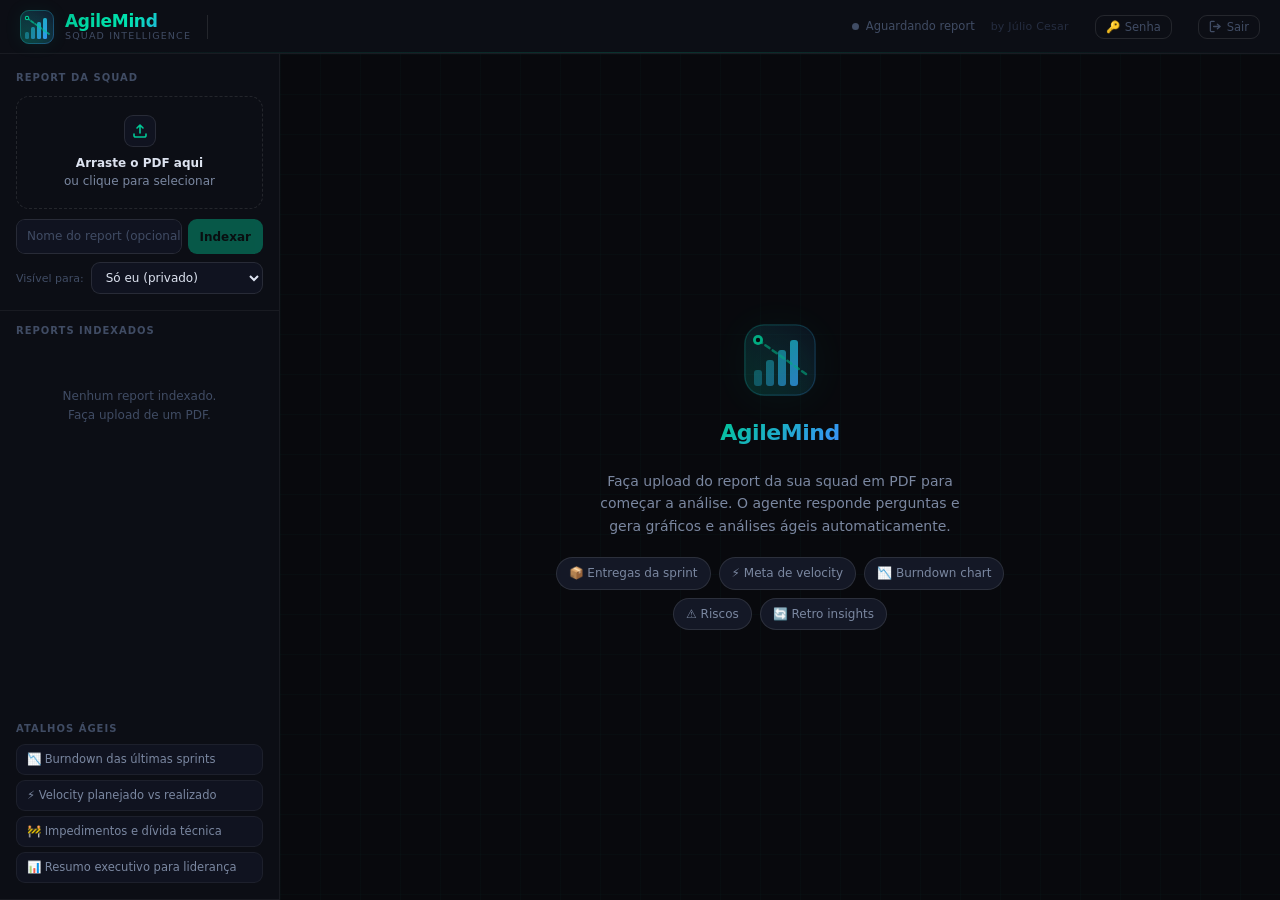
==== commit c4f54a59: "Campo de nome do report vira contenteditable (mata o autofill do Safari) Inputs de texto são alvo do" ====
--- a/templates/index.html
+++ b/templates/index.html
@@ -303,6 +303,15 @@
 }
 .alias-input:focus { border-color: var(--accent); }
 .alias-input::placeholder { color: var(--text-muted); }
+/* contenteditable: comporta-se como input de linha única, sem autofill do Safari */
+.alias-input[contenteditable] {
+  white-space: nowrap; overflow-x: auto; overflow-y: hidden;
+  line-height: 1.6; cursor: text; outline: none;
+}
+.alias-input[contenteditable]::-webkit-scrollbar { display: none; }
+.alias-input[contenteditable]:empty::before {
+  content: attr(data-placeholder); color: var(--text-muted); pointer-events: none;
+}
 
 .btn-upload {
   padding: 7px 12px;
@@ -842,9 +851,13 @@
   .header-author { display: none; }
   .header-status { display: none; }
   .logo-name-sub { display: none; }
-  .header-doc-badge { max-width: 120px; }
+  .header-doc-badge { display: none; } /* libera espaço; doc ativo aparece na sidebar */
   .btn-label { display: none; }
   .btn-clear { padding: 6px 8px !important; margin-left: 6px !important; gap: 0; }
+  /* font-size >= 16px evita o auto-zoom do iOS ao focar campos */
+  .input-textarea, .alias-input, .modal-input { font-size: 16px; }
+  .main, .chat-area { overflow-x: hidden; }
+  .input-row { max-width: 100%; }
 
   .sidebar {
     position: fixed; top: 54px; bottom: 0; left: 0;
@@ -975,7 +988,8 @@
         </div>
       </div>
       <div class="alias-row">
-        <input class="alias-input" id="aliasInput" type="text" placeholder="Nome do report (opcional)"/>
+        <div class="alias-input" id="aliasInput" contenteditable="true" role="textbox"
+             spellcheck="false" data-placeholder="Nome do report (opcional)"></div>
         <button class="btn-upload" id="btnUpload" disabled>Indexar</button>
       </div>
       <div style="display:flex;gap:7px;align-items:center;margin-top:8px">
@@ -1095,6 +1109,7 @@
 let activeAlias    = null;
 let isStreaming    = false;
 let pendingFile    = null;
+let userInitials   = 'EU';   // iniciais de quem está logado (avatar do "Você")
 
 // ═══════════════════════════════════════════════════════
 //  ELEMENTS
@@ -1152,7 +1167,7 @@
 
 function selectFile(f) {
   pendingFile = f;
-  aliasInput.placeholder = f.name.replace('.pdf', '');
+  aliasInput.dataset.placeholder = f.name.replace('.pdf', '');
   btnUpload.disabled = false;
   // Estado: arquivo selecionado
   uploadZone.classList.add('file-selected');
@@ -1167,8 +1182,8 @@
 function resetUploadZone() {
   pendingFile = null;
   fileInput.value = '';
-  aliasInput.value = '';
-  aliasInput.placeholder = 'Nome do report (opcional)';
+  aliasInput.textContent = '';
+  aliasInput.dataset.placeholder = 'Nome do report (opcional)';
   btnUpload.disabled = true;
   uploadZone.classList.remove('file-selected');
   iconUpload.style.display = '';
@@ -1188,9 +1203,19 @@
 
 btnUpload.addEventListener('click', doUpload);
 
+// aliasInput é contenteditable: força linha única e colagem como texto puro
+aliasInput.addEventListener('keydown', (e) => {
+  if (e.key === 'Enter') { e.preventDefault(); if (!btnUpload.disabled) doUpload(); }
+});
+aliasInput.addEventListener('paste', (e) => {
+  e.preventDefault();
+  const text = (e.clipboardData || window.clipboardData).getData('text').replace(/\s+/g, ' ');
+  document.execCommand('insertText', false, text);
+});
+
 async function doUpload() {
   if (!pendingFile || isStreaming) return;
-  const alias = aliasInput.value.trim() || pendingFile.name.replace('.pdf', '');
+  const alias = aliasInput.textContent.trim() || pendingFile.name.replace('.pdf', '');
 
   btnUpload.disabled = true;
   uploadProgress.style.display = 'block';
@@ -1400,7 +1425,7 @@
           <circle cx="3.5" cy="4" r="1.8" fill="currentColor"/>
         </svg>
       </div>`
-    : `<div class="msg-avatar user">JC</div>`;
+    : `<div class="msg-avatar user">${userInitials}</div>`;
 
   div.innerHTML = `
     ${avatarHTML}
@@ -1659,12 +1684,23 @@
 document.getElementById('btnMenu').addEventListener('click', openSidebar);
 sidebarBackdrop.addEventListener('click', closeSidebar);
 
-// Mostra o link de Admin só para administradores (role do /me)
+// Calcula as iniciais a partir do nome (ou e-mail)
+function initialsFrom(nome, email) {
+  const n = (nome || '').trim();
+  if (n) {
+    const parts = n.split(/\s+/);
+    return (parts.length >= 2 ? parts[0][0] + parts[1][0] : n.slice(0, 2)).toUpperCase();
+  }
+  return (email || 'EU').slice(0, 2).toUpperCase();
+}
+
+// /me: define avatar do "Você" e mostra o link Admin só para administradores
 async function checkRole() {
   try {
     const r = await fetch('/me');
     if (r.ok) {
       const me = await r.json();
+      userInitials = initialsFrom(me.nome, me.email);
       if (me.role === 'admin') document.getElementById('lnkAdmin').classList.remove('hidden');
     }
   } catch {}
--- a/static/pwdfield.css
+++ b/static/pwdfield.css
@@ -27,3 +27,8 @@
 .pwdfield-eye:hover {
   color: var(--accent, #00c896);
 }
+
+/* iOS: font-size >= 16px no campo evita o auto-zoom ao focar */
+@media (max-width: 768px) {
+  .pwdfield > input { font-size: 16px; }
+}
